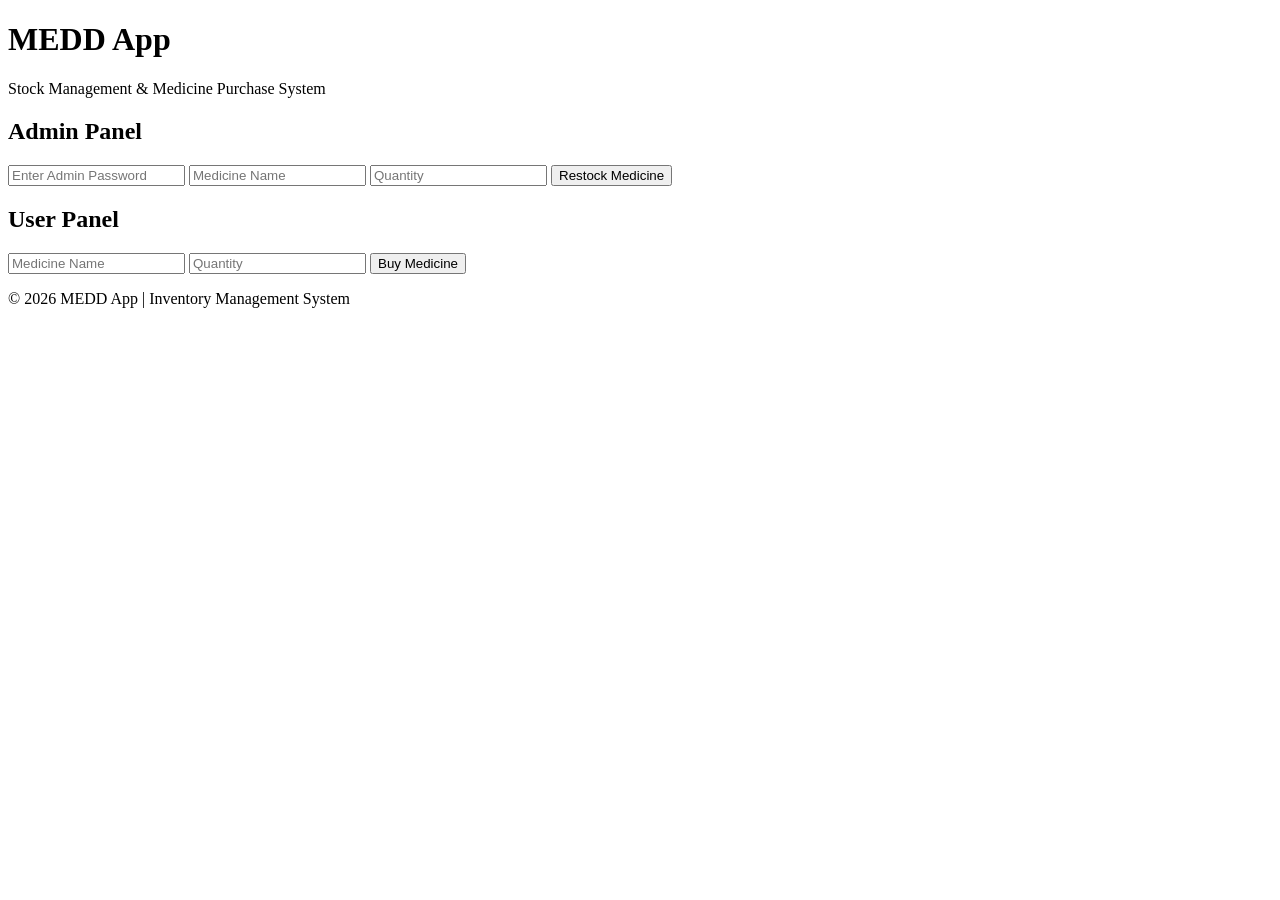
==== FRONTEND/Index.html @ 0562c9a5 "Create Index.html" ====
<!DOCTYPE html>
<html lang="en">
<head>
    <meta charset="UTF-8">
    <title>MEDD App</title>
    <link rel="stylesheet" href="style.css">
</head>
<body>

    <header>
        <h1>MEDD App</h1>
        <p>Stock Management & Medicine Purchase System</p>
    </header>

    <main class="container">

        <!-- Admin Section -->
        <section class="card">
            <h2>Admin Panel</h2>
            <input type="password" placeholder="Enter Admin Password">
            <input type="text" placeholder="Medicine Name">
            <input type="number" placeholder="Quantity">
            <button class="btn admin">Restock Medicine</button>
        </section>

        <!-- User Section -->
        <section class="card">
            <h2>User Panel</h2>
            <input type="text" placeholder="Medicine Name">
            <input type="number" placeholder="Quantity">
            <button class="btn user">Buy Medicine</button>
        </section>

    </main>

    <footer>
        <p>© 2026 MEDD App | Inventory Management System</p>
    </footer>

</body>
</html>
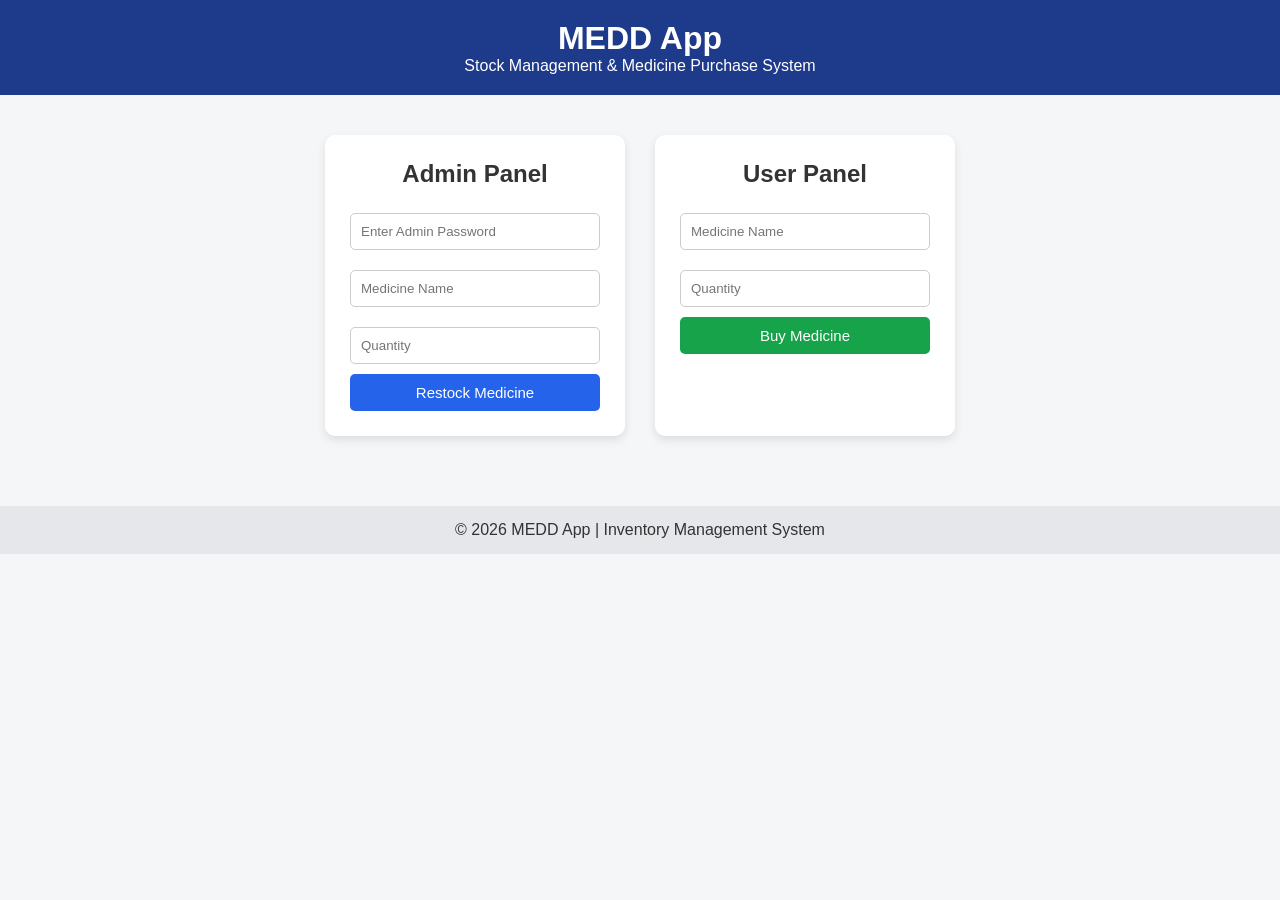
==== commit 7442f883: "Implement inventory fetching from backend API Added a script to fetch and display inventory data fro" ====
--- a/FRONTEND/Index.html
+++ b/FRONTEND/Index.html
@@ -33,6 +33,29 @@
 
     </main>
 
+    <script>
+    // 1. The address of your live backend
+    const apiURL = "https://medproject-5.onrender.com"; 
+
+    // 2. Function to get inventory from the server
+    async function getInventory() {
+        try {
+            const response = await fetch(`${apiURL}/inventory`);
+            const data = await response.json();
+            console.log("Medicine Data:", data);
+            
+            // This part updates your HTML. 
+            // Make sure you have an element with id="display" in your HTML!
+            document.getElementById("display").innerHTML = JSON.stringify(data, null, 2);
+        } catch (error) {
+            console.error("Error fetching data:", error);
+        }
+    }
+
+    // Run the function when the page opens
+    getInventory();
+</script>
+
     <footer>
         <p>© 2026 MEDD App | Inventory Management System</p>
     </footer>
--- a/FRONTEND/style.css
+++ b/FRONTEND/style.css
@@ -0,0 +1,77 @@
+* {
+    margin: 0;
+    padding: 0;
+    box-sizing: border-box;
+    font-family: "Segoe UI", sans-serif;
+}
+
+body {
+    background: #f4f6f8;
+    color: #333;
+}
+
+header {
+    background: #1e3a8a;
+    color: white;
+    padding: 20px;
+    text-align: center;
+}
+
+.container {
+    display: flex;
+    justify-content: center;
+    gap: 30px;
+    padding: 40px;
+    flex-wrap: wrap;
+}
+
+.card {
+    background: white;
+    width: 300px;
+    padding: 25px;
+    border-radius: 10px;
+    box-shadow: 0 4px 10px rgba(0,0,0,0.1);
+}
+
+.card h2 {
+    margin-bottom: 15px;
+    text-align: center;
+}
+
+.card input {
+    width: 100%;
+    padding: 10px;
+    margin: 10px 0;
+    border-radius: 5px;
+    border: 1px solid #ccc;
+}
+
+.btn {
+    width: 100%;
+    padding: 10px;
+    border: none;
+    border-radius: 5px;
+    font-size: 15px;
+    cursor: pointer;
+}
+
+.btn.admin {
+    background: #2563eb;
+    color: white;
+}
+
+.btn.user {
+    background: #16a34a;
+    color: white;
+}
+
+.btn:hover {
+    opacity: 0.9;
+}
+
+footer {
+    text-align: center;
+    padding: 15px;
+    background: #e5e7eb;
+    margin-top: 30px;
+}
